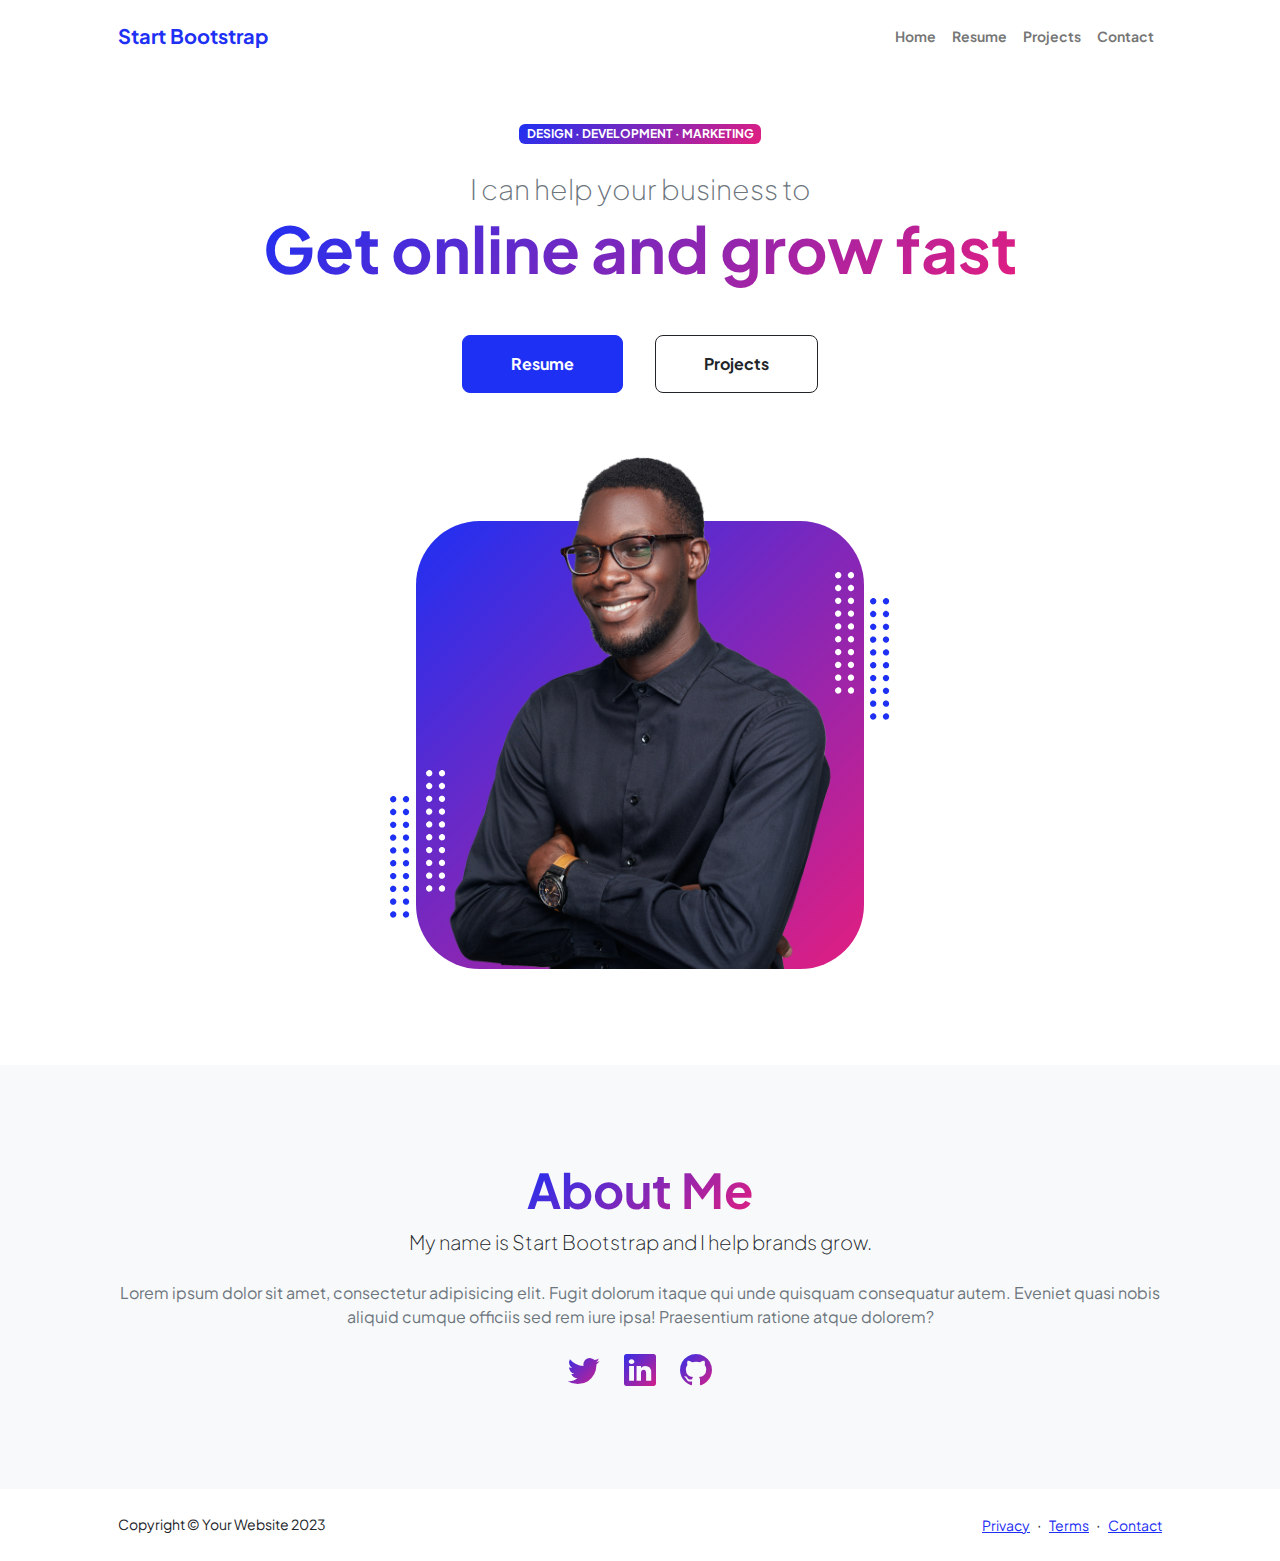
==== index.html @ d40f7735 "fix landing files" ====
<!DOCTYPE html>
<html lang="en">
    <head>
        <meta charset="utf-8" />
        <meta name="viewport" content="width=device-width, initial-scale=1, shrink-to-fit=no" />
        <meta name="description" content="" />
        <meta name="author" content="" />
        <title>Personal - Start Bootstrap Theme</title>
        <!-- Favicon-->
        <link rel="icon" type="image/x-icon" href="assets/favicon.ico" />
        <!-- Custom Google font-->
        <link rel="preconnect" href="https://fonts.googleapis.com" />
        <link rel="preconnect" href="https://fonts.gstatic.com" crossorigin />
        <link href="https://fonts.googleapis.com/css2?family=Plus+Jakarta+Sans:wght@100;200;300;400;500;600;700;800;900&amp;display=swap" rel="stylesheet" />
        <!-- Bootstrap icons-->
        <link href="https://cdn.jsdelivr.net/npm/bootstrap-icons@1.8.1/font/bootstrap-icons.css" rel="stylesheet" />
        <!-- Core theme CSS (includes Bootstrap)-->
        <link href="css/styles.css" rel="stylesheet" />
    </head>
    <body class="d-flex flex-column h-100">
        <main class="flex-shrink-0">
            <!-- Navigation-->
            <nav class="navbar navbar-expand-lg navbar-light bg-white py-3">
                <div class="container px-5">
                    <a class="navbar-brand" href="index.html"><span class="fw-bolder text-primary">Start Bootstrap</span></a>
                    <button class="navbar-toggler" type="button" data-bs-toggle="collapse" data-bs-target="#navbarSupportedContent" aria-controls="navbarSupportedContent" aria-expanded="false" aria-label="Toggle navigation"><span class="navbar-toggler-icon"></span></button>
                    <div class="collapse navbar-collapse" id="navbarSupportedContent">
                        <ul class="navbar-nav ms-auto mb-2 mb-lg-0 small fw-bolder">
                            <li class="nav-item"><a class="nav-link" href="index.html">Home</a></li>
                            <li class="nav-item"><a class="nav-link" href="resume.html">Resume</a></li>
                            <li class="nav-item"><a class="nav-link" href="projects.html">Projects</a></li>
                            <li class="nav-item"><a class="nav-link" href="contact.html">Contact</a></li>
                        </ul>
                    </div>
                </div>
            </nav>
            <!-- Header-->
            <header class="py-5">
                <div class="container px-5 pb-5">
                    <div class="row gx-5 align-items-center">
                        <div class="col-xxl-5">
                            <!-- Header text content-->
                            <div class="text-center text-xxl-start">
                                <div class="badge bg-gradient-primary-to-secondary text-white mb-4"><div class="text-uppercase">Design &middot; Development &middot; Marketing</div></div>
                                <div class="fs-3 fw-light text-muted">I can help your business to</div>
                                <h1 class="display-3 fw-bolder mb-5"><span class="text-gradient d-inline">Get online and grow fast</span></h1>
                                <div class="d-grid gap-3 d-sm-flex justify-content-sm-center justify-content-xxl-start mb-3">
                                    <a class="btn btn-primary btn-lg px-5 py-3 me-sm-3 fs-6 fw-bolder" href="resume.html">Resume</a>
                                    <a class="btn btn-outline-dark btn-lg px-5 py-3 fs-6 fw-bolder" href="projects.html">Projects</a>
                                </div>
                            </div>
                        </div>
                        <div class="col-xxl-7">
                            <!-- Header profile picture-->
                            <div class="d-flex justify-content-center mt-5 mt-xxl-0">
                                <div class="profile bg-gradient-primary-to-secondary">
                                    <!-- TIP: For best results, use a photo with a transparent background like the demo example below-->
                                    <!-- Watch a tutorial on how to do this on YouTube (link)-->
                                    <img class="profile-img" src="assets/profile.png" alt="..." />
                                    <div class="dots-1">
                                        <!-- SVG Dots-->
                                        <svg version="1.1" xmlns="http://www.w3.org/2000/svg" xmlns:xlink="http://www.w3.org/1999/xlink" x="0px" y="0px" viewBox="0 0 191.6 1215.4" style="enable-background: new 0 0 191.6 1215.4" xml:space="preserve">
                                            <g transform="translate(0.000000,1280.000000) scale(0.100000,-0.100000)">
                                                <path d="M227.7,12788.6c-105-35-200-141-222-248c-43-206,163-412,369-369c155,32,275,190,260,339c-11,105-90,213-190,262        C383.7,12801.6,289.7,12808.6,227.7,12788.6z"></path>
                                                <path d="M1507.7,12788.6c-151-50-253-216-222-362c25-119,136-230,254-255c194-41,395,142,375,339c-11,105-90,213-190,262        C1663.7,12801.6,1569.7,12808.6,1507.7,12788.6z"></path>
                                                <path d="M227.7,11508.6c-105-35-200-141-222-248c-43-206,163-412,369-369c155,32,275,190,260,339c-11,105-90,213-190,262        C383.7,11521.6,289.7,11528.6,227.7,11508.6z"></path>
                                                <path d="M1507.7,11508.6c-151-50-253-216-222-362c25-119,136-230,254-255c194-41,395,142,375,339c-11,105-90,213-190,262        C1663.7,11521.6,1569.7,11528.6,1507.7,11508.6z"></path>
                                                <path d="M227.7,10228.6c-105-35-200-141-222-248c-43-206,163-412,369-369c155,32,275,190,260,339c-11,105-90,213-190,262        C383.7,10241.6,289.7,10248.6,227.7,10228.6z"></path>
                                                <path d="M1507.7,10228.6c-105-35-200-141-222-248c-43-206,163-412,369-369c155,32,275,190,260,339c-11,105-90,213-190,262        C1663.7,10241.6,1569.7,10248.6,1507.7,10228.6z"></path>
                                                <path d="M227.7,8948.6c-105-35-200-141-222-248c-43-206,163-412,369-369c155,32,275,190,260,339c-11,105-90,213-190,262        C383.7,8961.6,289.7,8968.6,227.7,8948.6z"></path>
                                                <path d="M1507.7,8948.6c-105-35-200-141-222-248c-43-206,163-412,369-369c155,32,275,190,260,339c-11,105-90,213-190,262        C1663.7,8961.6,1569.7,8968.6,1507.7,8948.6z"></path>
                                                <path d="M227.7,7668.6c-105-35-200-141-222-248c-43-206,163-412,369-369c155,32,275,190,260,339c-11,105-90,213-190,262        C383.7,7681.6,289.7,7688.6,227.7,7668.6z"></path>
                                                <path d="M1507.7,7668.6c-105-35-200-141-222-248c-43-206,163-412,369-369c155,32,275,190,260,339c-11,105-90,213-190,262        C1663.7,7681.6,1569.7,7688.6,1507.7,7668.6z"></path>
                                                <path d="M227.7,6388.6c-105-35-200-141-222-248c-43-206,163-412,369-369c155,32,275,190,260,339c-11,105-90,213-190,262        C383.7,6401.6,289.7,6408.6,227.7,6388.6z"></path>
                                                <path d="M1507.7,6388.6c-105-35-200-141-222-248c-43-206,163-412,369-369c155,32,275,190,260,339c-11,105-90,213-190,262        C1663.7,6401.6,1569.7,6408.6,1507.7,6388.6z"></path>
                                                <path d="M227.7,5108.6c-105-35-200-141-222-248c-43-206,163-412,369-369c155,32,275,190,260,339c-11,105-90,213-190,262        C383.7,5121.6,289.7,5128.6,227.7,5108.6z"></path>
                                                <path d="M1507.7,5108.6c-105-35-200-141-222-248c-43-206,163-412,369-369c155,32,275,190,260,339c-11,105-90,213-190,262        C1663.7,5121.6,1569.7,5128.6,1507.7,5108.6z"></path>
                                                <path d="M227.7,3828.6c-105-35-200-141-222-248c-43-206,163-412,369-369c155,32,275,190,260,339c-11,105-90,213-190,262        C383.7,3841.6,289.7,3848.6,227.7,3828.6z"></path>
                                                <path d="M1507.7,3828.6c-105-35-200-141-222-248c-43-206,163-412,369-369c155,32,275,190,260,339c-11,105-90,213-190,262        C1663.7,3841.6,1569.7,3848.6,1507.7,3828.6z"></path>
                                                <path d="M227.7,2548.6c-105-35-200-141-222-248c-43-206,163-412,369-369c155,32,275,190,260,339c-11,105-90,213-190,262        C383.7,2561.6,289.7,2568.6,227.7,2548.6z"></path>
                                                <path d="M1507.7,2548.6c-105-35-200-141-222-248c-43-206,163-412,369-369c155,32,275,190,260,339c-11,105-90,213-190,262        C1663.7,2561.6,1569.7,2568.6,1507.7,2548.6z"></path>
                                                <path d="M227.7,1268.6c-105-35-200-141-222-248c-43-206,163-412,369-369c155,32,275,190,260,339c-11,105-90,213-190,262        C383.7,1281.6,289.7,1288.6,227.7,1268.6z"></path>
                                                <path d="M1507.7,1268.6c-105-35-200-141-222-248c-43-206,163-412,369-369c155,32,275,190,260,339c-11,105-90,213-190,262        C1663.7,1281.6,1569.7,1288.6,1507.7,1268.6z"></path>
                                            </g>
                                        </svg>
                                        <!-- END of SVG dots-->
                                    </div>
                                    <div class="dots-2">
                                        <!-- SVG Dots-->
                                        <svg version="1.1" xmlns="http://www.w3.org/2000/svg" xmlns:xlink="http://www.w3.org/1999/xlink" x="0px" y="0px" viewBox="0 0 191.6 1215.4" style="enable-background: new 0 0 191.6 1215.4" xml:space="preserve">
                                            <g transform="translate(0.000000,1280.000000) scale(0.100000,-0.100000)">
                                                <path d="M227.7,12788.6c-105-35-200-141-222-248c-43-206,163-412,369-369c155,32,275,190,260,339c-11,105-90,213-190,262        C383.7,12801.6,289.7,12808.6,227.7,12788.6z"></path>
                                                <path d="M1507.7,12788.6c-151-50-253-216-222-362c25-119,136-230,254-255c194-41,395,142,375,339c-11,105-90,213-190,262        C1663.7,12801.6,1569.7,12808.6,1507.7,12788.6z"></path>
                                                <path d="M227.7,11508.6c-105-35-200-141-222-248c-43-206,163-412,369-369c155,32,275,190,260,339c-11,105-90,213-190,262        C383.7,11521.6,289.7,11528.6,227.7,11508.6z"></path>
                                                <path d="M1507.7,11508.6c-151-50-253-216-222-362c25-119,136-230,254-255c194-41,395,142,375,339c-11,105-90,213-190,262        C1663.7,11521.6,1569.7,11528.6,1507.7,11508.6z"></path>
                                                <path d="M227.7,10228.6c-105-35-200-141-222-248c-43-206,163-412,369-369c155,32,275,190,260,339c-11,105-90,213-190,262        C383.7,10241.6,289.7,10248.6,227.7,10228.6z"></path>
                                                <path d="M1507.7,10228.6c-105-35-200-141-222-248c-43-206,163-412,369-369c155,32,275,190,260,339c-11,105-90,213-190,262        C1663.7,10241.6,1569.7,10248.6,1507.7,10228.6z"></path>
                                                <path d="M227.7,8948.6c-105-35-200-141-222-248c-43-206,163-412,369-369c155,32,275,190,260,339c-11,105-90,213-190,262        C383.7,8961.6,289.7,8968.6,227.7,8948.6z"></path>
                                                <path d="M1507.7,8948.6c-105-35-200-141-222-248c-43-206,163-412,369-369c155,32,275,190,260,339c-11,105-90,213-190,262        C1663.7,8961.6,1569.7,8968.6,1507.7,8948.6z"></path>
                                                <path d="M227.7,7668.6c-105-35-200-141-222-248c-43-206,163-412,369-369c155,32,275,190,260,339c-11,105-90,213-190,262        C383.7,7681.6,289.7,7688.6,227.7,7668.6z"></path>
                                                <path d="M1507.7,7668.6c-105-35-200-141-222-248c-43-206,163-412,369-369c155,32,275,190,260,339c-11,105-90,213-190,262        C1663.7,7681.6,1569.7,7688.6,1507.7,7668.6z"></path>
                                                <path d="M227.7,6388.6c-105-35-200-141-222-248c-43-206,163-412,369-369c155,32,275,190,260,339c-11,105-90,213-190,262        C383.7,6401.6,289.7,6408.6,227.7,6388.6z"></path>
                                                <path d="M1507.7,6388.6c-105-35-200-141-222-248c-43-206,163-412,369-369c155,32,275,190,260,339c-11,105-90,213-190,262        C1663.7,6401.6,1569.7,6408.6,1507.7,6388.6z"></path>
                                                <path d="M227.7,5108.6c-105-35-200-141-222-248c-43-206,163-412,369-369c155,32,275,190,260,339c-11,105-90,213-190,262        C383.7,5121.6,289.7,5128.6,227.7,5108.6z"></path>
                                                <path d="M1507.7,5108.6c-105-35-200-141-222-248c-43-206,163-412,369-369c155,32,275,190,260,339c-11,105-90,213-190,262        C1663.7,5121.6,1569.7,5128.6,1507.7,5108.6z"></path>
                                                <path d="M227.7,3828.6c-105-35-200-141-222-248c-43-206,163-412,369-369c155,32,275,190,260,339c-11,105-90,213-190,262        C383.7,3841.6,289.7,3848.6,227.7,3828.6z"></path>
                                                <path d="M1507.7,3828.6c-105-35-200-141-222-248c-43-206,163-412,369-369c155,32,275,190,260,339c-11,105-90,213-190,262        C1663.7,3841.6,1569.7,3848.6,1507.7,3828.6z"></path>
                                                <path d="M227.7,2548.6c-105-35-200-141-222-248c-43-206,163-412,369-369c155,32,275,190,260,339c-11,105-90,213-190,262        C383.7,2561.6,289.7,2568.6,227.7,2548.6z"></path>
                                                <path d="M1507.7,2548.6c-105-35-200-141-222-248c-43-206,163-412,369-369c155,32,275,190,260,339c-11,105-90,213-190,262        C1663.7,2561.6,1569.7,2568.6,1507.7,2548.6z"></path>
                                                <path d="M227.7,1268.6c-105-35-200-141-222-248c-43-206,163-412,369-369c155,32,275,190,260,339c-11,105-90,213-190,262        C383.7,1281.6,289.7,1288.6,227.7,1268.6z"></path>
                                                <path d="M1507.7,1268.6c-105-35-200-141-222-248c-43-206,163-412,369-369c155,32,275,190,260,339c-11,105-90,213-190,262        C1663.7,1281.6,1569.7,1288.6,1507.7,1268.6z"></path>
                                            </g>
                                        </svg>
                                        <!-- END of SVG dots-->
                                    </div>
                                    <div class="dots-3">
                                        <!-- SVG Dots-->
                                        <svg version="1.1" xmlns="http://www.w3.org/2000/svg" xmlns:xlink="http://www.w3.org/1999/xlink" x="0px" y="0px" viewBox="0 0 191.6 1215.4" style="enable-background: new 0 0 191.6 1215.4" xml:space="preserve">
                                            <g transform="translate(0.000000,1280.000000) scale(0.100000,-0.100000)">
                                                <path d="M227.7,12788.6c-105-35-200-141-222-248c-43-206,163-412,369-369c155,32,275,190,260,339c-11,105-90,213-190,262        C383.7,12801.6,289.7,12808.6,227.7,12788.6z"></path>
                                                <path d="M1507.7,12788.6c-151-50-253-216-222-362c25-119,136-230,254-255c194-41,395,142,375,339c-11,105-90,213-190,262        C1663.7,12801.6,1569.7,12808.6,1507.7,12788.6z"></path>
                                                <path d="M227.7,11508.6c-105-35-200-141-222-248c-43-206,163-412,369-369c155,32,275,190,260,339c-11,105-90,213-190,262        C383.7,11521.6,289.7,11528.6,227.7,11508.6z"></path>
                                                <path d="M1507.7,11508.6c-151-50-253-216-222-362c25-119,136-230,254-255c194-41,395,142,375,339c-11,105-90,213-190,262        C1663.7,11521.6,1569.7,11528.6,1507.7,11508.6z"></path>
                                                <path d="M227.7,10228.6c-105-35-200-141-222-248c-43-206,163-412,369-369c155,32,275,190,260,339c-11,105-90,213-190,262        C383.7,10241.6,289.7,10248.6,227.7,10228.6z"></path>
                                                <path d="M1507.7,10228.6c-105-35-200-141-222-248c-43-206,163-412,369-369c155,32,275,190,260,339c-11,105-90,213-190,262        C1663.7,10241.6,1569.7,10248.6,1507.7,10228.6z"></path>
                                                <path d="M227.7,8948.6c-105-35-200-141-222-248c-43-206,163-412,369-369c155,32,275,190,260,339c-11,105-90,213-190,262        C383.7,8961.6,289.7,8968.6,227.7,8948.6z"></path>
                                                <path d="M1507.7,8948.6c-105-35-200-141-222-248c-43-206,163-412,369-369c155,32,275,190,260,339c-11,105-90,213-190,262        C1663.7,8961.6,1569.7,8968.6,1507.7,8948.6z"></path>
                                                <path d="M227.7,7668.6c-105-35-200-141-222-248c-43-206,163-412,369-369c155,32,275,190,260,339c-11,105-90,213-190,262        C383.7,7681.6,289.7,7688.6,227.7,7668.6z"></path>
                                                <path d="M1507.7,7668.6c-105-35-200-141-222-248c-43-206,163-412,369-369c155,32,275,190,260,339c-11,105-90,213-190,262        C1663.7,7681.6,1569.7,7688.6,1507.7,7668.6z"></path>
                                                <path d="M227.7,6388.6c-105-35-200-141-222-248c-43-206,163-412,369-369c155,32,275,190,260,339c-11,105-90,213-190,262        C383.7,6401.6,289.7,6408.6,227.7,6388.6z"></path>
                                                <path d="M1507.7,6388.6c-105-35-200-141-222-248c-43-206,163-412,369-369c155,32,275,190,260,339c-11,105-90,213-190,262        C1663.7,6401.6,1569.7,6408.6,1507.7,6388.6z"></path>
                                                <path d="M227.7,5108.6c-105-35-200-141-222-248c-43-206,163-412,369-369c155,32,275,190,260,339c-11,105-90,213-190,262        C383.7,5121.6,289.7,5128.6,227.7,5108.6z"></path>
                                                <path d="M1507.7,5108.6c-105-35-200-141-222-248c-43-206,163-412,369-369c155,32,275,190,260,339c-11,105-90,213-190,262        C1663.7,5121.6,1569.7,5128.6,1507.7,5108.6z"></path>
                                                <path d="M227.7,3828.6c-105-35-200-141-222-248c-43-206,163-412,369-369c155,32,275,190,260,339c-11,105-90,213-190,262        C383.7,3841.6,289.7,3848.6,227.7,3828.6z"></path>
                                                <path d="M1507.7,3828.6c-105-35-200-141-222-248c-43-206,163-412,369-369c155,32,275,190,260,339c-11,105-90,213-190,262        C1663.7,3841.6,1569.7,3848.6,1507.7,3828.6z"></path>
                                                <path d="M227.7,2548.6c-105-35-200-141-222-248c-43-206,163-412,369-369c155,32,275,190,260,339c-11,105-90,213-190,262        C383.7,2561.6,289.7,2568.6,227.7,2548.6z"></path>
                                                <path d="M1507.7,2548.6c-105-35-200-141-222-248c-43-206,163-412,369-369c155,32,275,190,260,339c-11,105-90,213-190,262        C1663.7,2561.6,1569.7,2568.6,1507.7,2548.6z"></path>
                                                <path d="M227.7,1268.6c-105-35-200-141-222-248c-43-206,163-412,369-369c155,32,275,190,260,339c-11,105-90,213-190,262        C383.7,1281.6,289.7,1288.6,227.7,1268.6z"></path>
                                                <path d="M1507.7,1268.6c-105-35-200-141-222-248c-43-206,163-412,369-369c155,32,275,190,260,339c-11,105-90,213-190,262        C1663.7,1281.6,1569.7,1288.6,1507.7,1268.6z"></path>
                                            </g>
                                        </svg>
                                        <!-- END of SVG dots-->
                                    </div>
                                    <div class="dots-4">
                                        <!-- SVG Dots-->
                                        <svg version="1.1" xmlns="http://www.w3.org/2000/svg" xmlns:xlink="http://www.w3.org/1999/xlink" x="0px" y="0px" viewBox="0 0 191.6 1215.4" style="enable-background: new 0 0 191.6 1215.4" xml:space="preserve">
                                            <g transform="translate(0.000000,1280.000000) scale(0.100000,-0.100000)">
                                                <path d="M227.7,12788.6c-105-35-200-141-222-248c-43-206,163-412,369-369c155,32,275,190,260,339c-11,105-90,213-190,262        C383.7,12801.6,289.7,12808.6,227.7,12788.6z"></path>
                                                <path d="M1507.7,12788.6c-151-50-253-216-222-362c25-119,136-230,254-255c194-41,395,142,375,339c-11,105-90,213-190,262        C1663.7,12801.6,1569.7,12808.6,1507.7,12788.6z"></path>
                                                <path d="M227.7,11508.6c-105-35-200-141-222-248c-43-206,163-412,369-369c155,32,275,190,260,339c-11,105-90,213-190,262        C383.7,11521.6,289.7,11528.6,227.7,11508.6z"></path>
                                                <path d="M1507.7,11508.6c-151-50-253-216-222-362c25-119,136-230,254-255c194-41,395,142,375,339c-11,105-90,213-190,262        C1663.7,11521.6,1569.7,11528.6,1507.7,11508.6z"></path>
                                                <path d="M227.7,10228.6c-105-35-200-141-222-248c-43-206,163-412,369-369c155,32,275,190,260,339c-11,105-90,213-190,262        C383.7,10241.6,289.7,10248.6,227.7,10228.6z"></path>
                                                <path d="M1507.7,10228.6c-105-35-200-141-222-248c-43-206,163-412,369-369c155,32,275,190,260,339c-11,105-90,213-190,262        C1663.7,10241.6,1569.7,10248.6,1507.7,10228.6z"></path>
                                                <path d="M227.7,8948.6c-105-35-200-141-222-248c-43-206,163-412,369-369c155,32,275,190,260,339c-11,105-90,213-190,262        C383.7,8961.6,289.7,8968.6,227.7,8948.6z"></path>
                                                <path d="M1507.7,8948.6c-105-35-200-141-222-248c-43-206,163-412,369-369c155,32,275,190,260,339c-11,105-90,213-190,262        C1663.7,8961.6,1569.7,8968.6,1507.7,8948.6z"></path>
                                                <path d="M227.7,7668.6c-105-35-200-141-222-248c-43-206,163-412,369-369c155,32,275,190,260,339c-11,105-90,213-190,262        C383.7,7681.6,289.7,7688.6,227.7,7668.6z"></path>
                                                <path d="M1507.7,7668.6c-105-35-200-141-222-248c-43-206,163-412,369-369c155,32,275,190,260,339c-11,105-90,213-190,262        C1663.7,7681.6,1569.7,7688.6,1507.7,7668.6z"></path>
                                                <path d="M227.7,6388.6c-105-35-200-141-222-248c-43-206,163-412,369-369c155,32,275,190,260,339c-11,105-90,213-190,262        C383.7,6401.6,289.7,6408.6,227.7,6388.6z"></path>
                                                <path d="M1507.7,6388.6c-105-35-200-141-222-248c-43-206,163-412,369-369c155,32,275,190,260,339c-11,105-90,213-190,262        C1663.7,6401.6,1569.7,6408.6,1507.7,6388.6z"></path>
                                                <path d="M227.7,5108.6c-105-35-200-141-222-248c-43-206,163-412,369-369c155,32,275,190,260,339c-11,105-90,213-190,262        C383.7,5121.6,289.7,5128.6,227.7,5108.6z"></path>
                                                <path d="M1507.7,5108.6c-105-35-200-141-222-248c-43-206,163-412,369-369c155,32,275,190,260,339c-11,105-90,213-190,262        C1663.7,5121.6,1569.7,5128.6,1507.7,5108.6z"></path>
                                                <path d="M227.7,3828.6c-105-35-200-141-222-248c-43-206,163-412,369-369c155,32,275,190,260,339c-11,105-90,213-190,262        C383.7,3841.6,289.7,3848.6,227.7,3828.6z"></path>
                                                <path d="M1507.7,3828.6c-105-35-200-141-222-248c-43-206,163-412,369-369c155,32,275,190,260,339c-11,105-90,213-190,262        C1663.7,3841.6,1569.7,3848.6,1507.7,3828.6z"></path>
                                                <path d="M227.7,2548.6c-105-35-200-141-222-248c-43-206,163-412,369-369c155,32,275,190,260,339c-11,105-90,213-190,262        C383.7,2561.6,289.7,2568.6,227.7,2548.6z"></path>
                                                <path d="M1507.7,2548.6c-105-35-200-141-222-248c-43-206,163-412,369-369c155,32,275,190,260,339c-11,105-90,213-190,262        C1663.7,2561.6,1569.7,2568.6,1507.7,2548.6z"></path>
                                                <path d="M227.7,1268.6c-105-35-200-141-222-248c-43-206,163-412,369-369c155,32,275,190,260,339c-11,105-90,213-190,262        C383.7,1281.6,289.7,1288.6,227.7,1268.6z"></path>
                                                <path d="M1507.7,1268.6c-105-35-200-141-222-248c-43-206,163-412,369-369c155,32,275,190,260,339c-11,105-90,213-190,262        C1663.7,1281.6,1569.7,1288.6,1507.7,1268.6z"></path>
                                            </g>
                                        </svg>
                                        <!-- END of SVG dots-->
                                    </div>
                                </div>
                            </div>
                        </div>
                    </div>
                </div>
            </header>
            <!-- About Section-->
            <section class="bg-light py-5">
                <div class="container px-5">
                    <div class="row gx-5 justify-content-center">
                        <div class="col-xxl-8">
                            <div class="text-center my-5">
                                <h2 class="display-5 fw-bolder"><span class="text-gradient d-inline">About Me</span></h2>
                                <p class="lead fw-light mb-4">My name is Start Bootstrap and I help brands grow.</p>
                                <p class="text-muted">Lorem ipsum dolor sit amet, consectetur adipisicing elit. Fugit dolorum itaque qui unde quisquam consequatur autem. Eveniet quasi nobis aliquid cumque officiis sed rem iure ipsa! Praesentium ratione atque dolorem?</p>
                                <div class="d-flex justify-content-center fs-2 gap-4">
                                    <a class="text-gradient" href="#!"><i class="bi bi-twitter"></i></a>
                                    <a class="text-gradient" href="#!"><i class="bi bi-linkedin"></i></a>
                                    <a class="text-gradient" href="#!"><i class="bi bi-github"></i></a>
                                </div>
                            </div>
                        </div>
                    </div>
                </div>
            </section>
        </main>
        <!-- Footer-->
        <footer class="bg-white py-4 mt-auto">
            <div class="container px-5">
                <div class="row align-items-center justify-content-between flex-column flex-sm-row">
                    <div class="col-auto"><div class="small m-0">Copyright &copy; Your Website 2023</div></div>
                    <div class="col-auto">
                        <a class="small" href="#!">Privacy</a>
                        <span class="mx-1">&middot;</span>
                        <a class="small" href="#!">Terms</a>
                        <span class="mx-1">&middot;</span>
                        <a class="small" href="#!">Contact</a>
                    </div>
                </div>
            </div>
        </footer>
        <!-- Bootstrap core JS-->
        <script src="https://cdn.jsdelivr.net/npm/bootstrap@5.2.3/dist/js/bootstrap.bundle.min.js"></script>
        <!-- Core theme JS-->
        <script src="js/scripts.js"></script>
    </body>
</html>
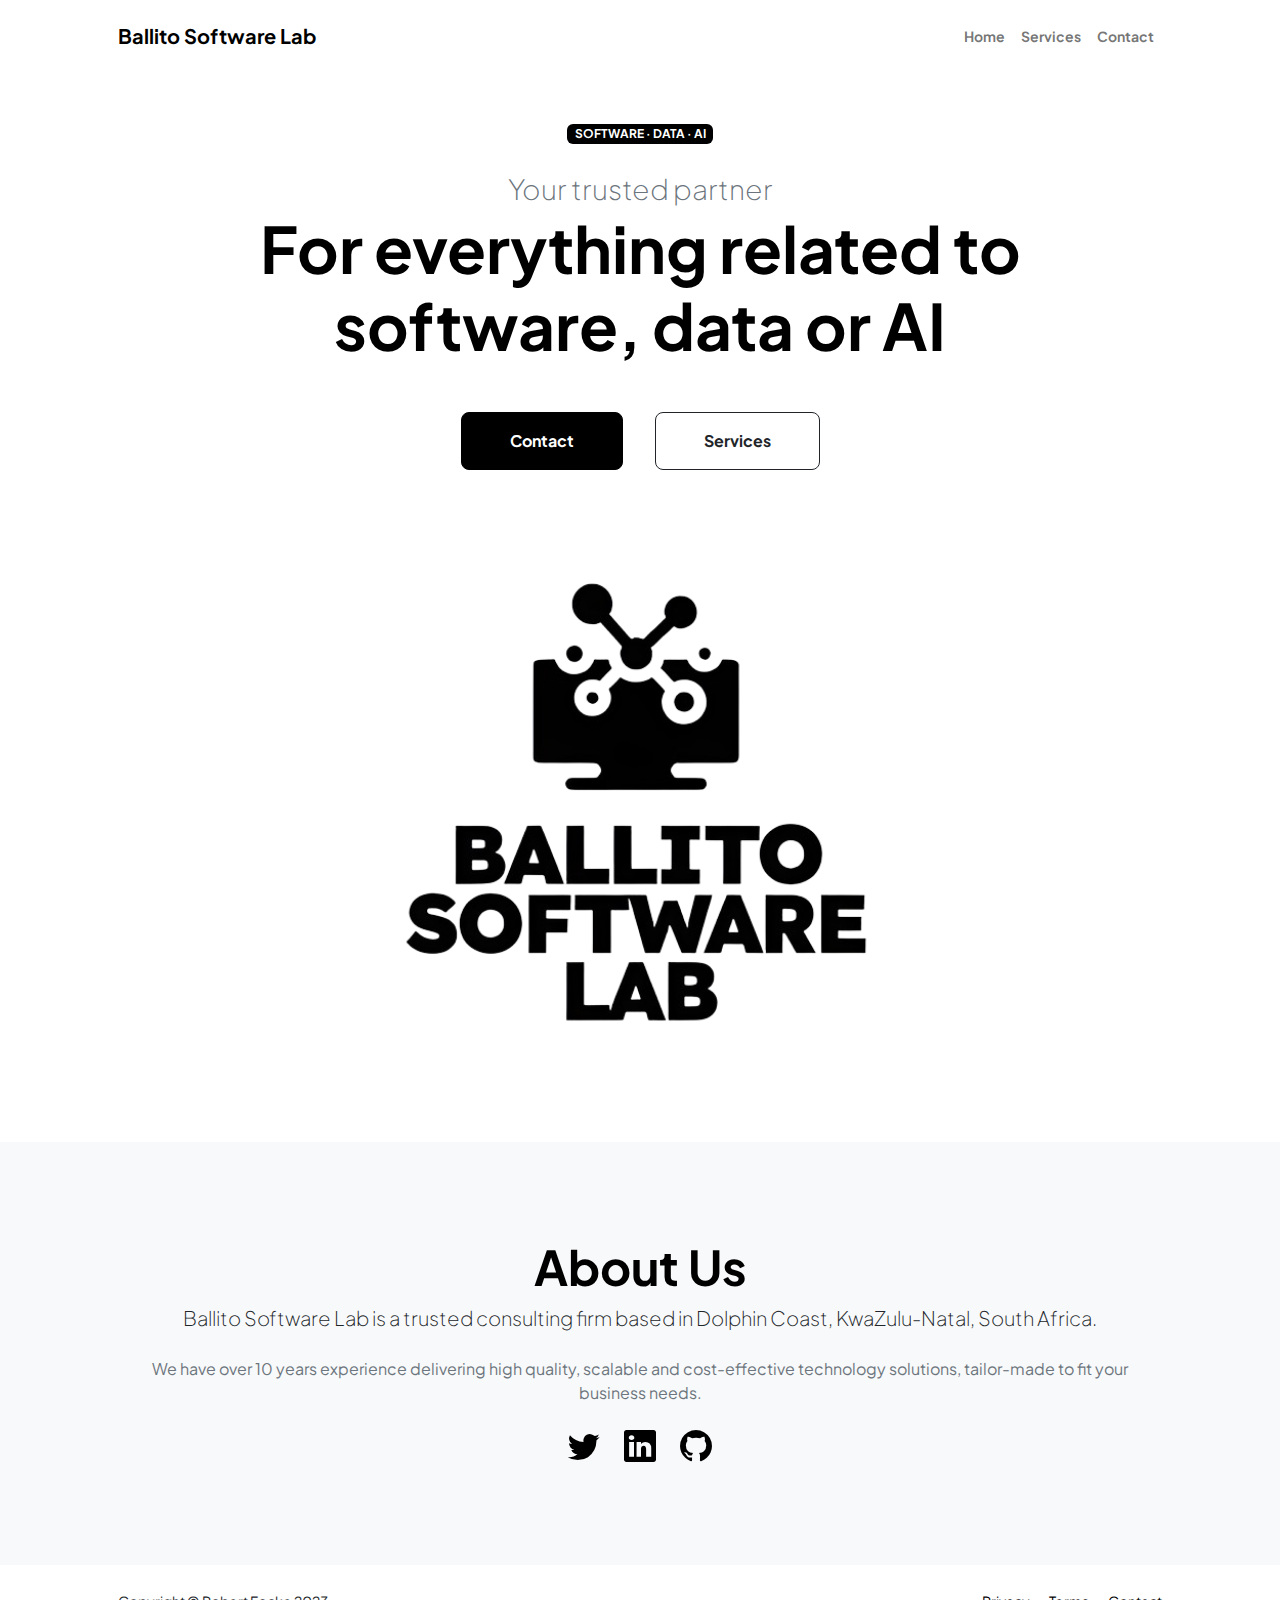
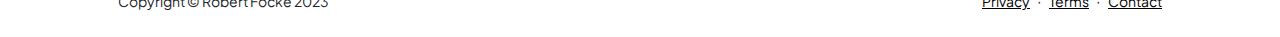
==== commit 0a8521c4: "website changes" ====
--- a/index.html
+++ b/index.html
@@ -1,218 +1,126 @@
 <!DOCTYPE html>
 <html lang="en">
-    <head>
-        <meta charset="utf-8" />
-        <meta name="viewport" content="width=device-width, initial-scale=1, shrink-to-fit=no" />
-        <meta name="description" content="" />
-        <meta name="author" content="" />
-        <title>Personal - Start Bootstrap Theme</title>
-        <!-- Favicon-->
-        <link rel="icon" type="image/x-icon" href="assets/favicon.ico" />
-        <!-- Custom Google font-->
-        <link rel="preconnect" href="https://fonts.googleapis.com" />
-        <link rel="preconnect" href="https://fonts.gstatic.com" crossorigin />
-        <link href="https://fonts.googleapis.com/css2?family=Plus+Jakarta+Sans:wght@100;200;300;400;500;600;700;800;900&amp;display=swap" rel="stylesheet" />
-        <!-- Bootstrap icons-->
-        <link href="https://cdn.jsdelivr.net/npm/bootstrap-icons@1.8.1/font/bootstrap-icons.css" rel="stylesheet" />
-        <!-- Core theme CSS (includes Bootstrap)-->
-        <link href="css/styles.css" rel="stylesheet" />
-    </head>
-    <body class="d-flex flex-column h-100">
-        <main class="flex-shrink-0">
-            <!-- Navigation-->
-            <nav class="navbar navbar-expand-lg navbar-light bg-white py-3">
-                <div class="container px-5">
-                    <a class="navbar-brand" href="index.html"><span class="fw-bolder text-primary">Start Bootstrap</span></a>
-                    <button class="navbar-toggler" type="button" data-bs-toggle="collapse" data-bs-target="#navbarSupportedContent" aria-controls="navbarSupportedContent" aria-expanded="false" aria-label="Toggle navigation"><span class="navbar-toggler-icon"></span></button>
-                    <div class="collapse navbar-collapse" id="navbarSupportedContent">
-                        <ul class="navbar-nav ms-auto mb-2 mb-lg-0 small fw-bolder">
-                            <li class="nav-item"><a class="nav-link" href="index.html">Home</a></li>
-                            <li class="nav-item"><a class="nav-link" href="resume.html">Resume</a></li>
-                            <li class="nav-item"><a class="nav-link" href="projects.html">Projects</a></li>
-                            <li class="nav-item"><a class="nav-link" href="contact.html">Contact</a></li>
-                        </ul>
-                    </div>
+
+<head>
+    <meta charset="utf-8" />
+    <meta name="viewport" content="width=device-width, initial-scale=1, shrink-to-fit=no" />
+    <meta name="description" content="" />
+    <meta name="author" content="" />
+    <title>Ballito Software Lab</title>
+    <!-- Favicon-->
+    <link rel="icon" type="image/x-icon" href="assets/favicon.ico" />
+    <!-- Custom Google font-->
+    <link rel="preconnect" href="https://fonts.googleapis.com" />
+    <link rel="preconnect" href="https://fonts.gstatic.com" crossorigin />
+    <link
+        href="https://fonts.googleapis.com/css2?family=Plus+Jakarta+Sans:wght@100;200;300;400;500;600;700;800;900&amp;display=swap"
+        rel="stylesheet" />
+    <!-- Bootstrap icons-->
+    <link href="https://cdn.jsdelivr.net/npm/bootstrap-icons@1.8.1/font/bootstrap-icons.css" rel="stylesheet" />
+    <!-- Core theme CSS (includes Bootstrap)-->
+    <link href="css/styles.css" rel="stylesheet" />
+</head>
+
+<body class="d-flex flex-column h-100">
+    <main class="flex-shrink-0">
+        <!-- Navigation-->
+        <nav class="navbar navbar-expand-lg navbar-light bg-white py-3">
+            <div class="container px-5">
+                <a class="navbar-brand" href="index.html"><span class="fw-bolder text-primary">Ballito Software
+                        Lab</span></a>
+                <button class="navbar-toggler" type="button" data-bs-toggle="collapse"
+                    data-bs-target="#navbarSupportedContent" aria-controls="navbarSupportedContent"
+                    aria-expanded="false" aria-label="Toggle navigation"><span
+                        class="navbar-toggler-icon"></span></button>
+                <div class="collapse navbar-collapse" id="navbarSupportedContent">
+                    <ul class="navbar-nav ms-auto mb-2 mb-lg-0 small fw-bolder">
+                        <li class="nav-item"><a class="nav-link" href="index.html">Home</a></li>
+                        <li class="nav-item"><a class="nav-link" href="services.html">Services</a></li>
+                        <li class="nav-item"><a class="nav-link" href="contact.html">Contact</a></li>
+                    </ul>
                 </div>
-            </nav>
-            <!-- Header-->
-            <header class="py-5">
-                <div class="container px-5 pb-5">
-                    <div class="row gx-5 align-items-center">
-                        <div class="col-xxl-5">
-                            <!-- Header text content-->
-                            <div class="text-center text-xxl-start">
-                                <div class="badge bg-gradient-primary-to-secondary text-white mb-4"><div class="text-uppercase">Design &middot; Development &middot; Marketing</div></div>
-                                <div class="fs-3 fw-light text-muted">I can help your business to</div>
-                                <h1 class="display-3 fw-bolder mb-5"><span class="text-gradient d-inline">Get online and grow fast</span></h1>
-                                <div class="d-grid gap-3 d-sm-flex justify-content-sm-center justify-content-xxl-start mb-3">
-                                    <a class="btn btn-primary btn-lg px-5 py-3 me-sm-3 fs-6 fw-bolder" href="resume.html">Resume</a>
-                                    <a class="btn btn-outline-dark btn-lg px-5 py-3 fs-6 fw-bolder" href="projects.html">Projects</a>
-                                </div>
+            </div>
+        </nav>
+        <!-- Header-->
+        <header class="py-5">
+            <div class="container px-5 pb-5">
+                <div class="row gx-5 align-items-center">
+                    <div class="col-xxl-5">
+                        <!-- Header text content-->
+                        <div class="text-center text-xxl-start">
+                            <div class="badge bg-gradient-primary-to-secondary text-white mb-4">
+                                <div class="text-uppercase">Software &middot; Data &middot;
+                                    AI</div>
+                            </div>
+                            <div class="fs-3 fw-light text-muted">Your trusted partner</div>
+                            <h1 class="display-3 fw-bolder mb-5"><span class="text-gradient d-inline">For everything
+                                    related to software, data or AI</span></h1>
+                            <div
+                                class="d-grid gap-3 d-sm-flex justify-content-sm-center justify-content-xxl-start mb-3">
+                                <a class="btn btn-primary btn-lg px-5 py-3 me-sm-3 fs-6 fw-bolder"
+                                    href="contact.html">Contact</a>
+                                <a class="btn btn-outline-dark btn-lg px-5 py-3 fs-6 fw-bolder"
+                                    href="services.html">Services</a>
                             </div>
                         </div>
-                        <div class="col-xxl-7">
-                            <!-- Header profile picture-->
-                            <div class="d-flex justify-content-center mt-5 mt-xxl-0">
-                                <div class="profile bg-gradient-primary-to-secondary">
-                                    <!-- TIP: For best results, use a photo with a transparent background like the demo example below-->
-                                    <!-- Watch a tutorial on how to do this on YouTube (link)-->
-                                    <img class="profile-img" src="assets/profile.png" alt="..." />
-                                    <div class="dots-1">
-                                        <!-- SVG Dots-->
-                                        <svg version="1.1" xmlns="http://www.w3.org/2000/svg" xmlns:xlink="http://www.w3.org/1999/xlink" x="0px" y="0px" viewBox="0 0 191.6 1215.4" style="enable-background: new 0 0 191.6 1215.4" xml:space="preserve">
-                                            <g transform="translate(0.000000,1280.000000) scale(0.100000,-0.100000)">
-                                                <path d="M227.7,12788.6c-105-35-200-141-222-248c-43-206,163-412,369-369c155,32,275,190,260,339c-11,105-90,213-190,262        C383.7,12801.6,289.7,12808.6,227.7,12788.6z"></path>
-                                                <path d="M1507.7,12788.6c-151-50-253-216-222-362c25-119,136-230,254-255c194-41,395,142,375,339c-11,105-90,213-190,262        C1663.7,12801.6,1569.7,12808.6,1507.7,12788.6z"></path>
-                                                <path d="M227.7,11508.6c-105-35-200-141-222-248c-43-206,163-412,369-369c155,32,275,190,260,339c-11,105-90,213-190,262        C383.7,11521.6,289.7,11528.6,227.7,11508.6z"></path>
-                                                <path d="M1507.7,11508.6c-151-50-253-216-222-362c25-119,136-230,254-255c194-41,395,142,375,339c-11,105-90,213-190,262        C1663.7,11521.6,1569.7,11528.6,1507.7,11508.6z"></path>
-                                                <path d="M227.7,10228.6c-105-35-200-141-222-248c-43-206,163-412,369-369c155,32,275,190,260,339c-11,105-90,213-190,262        C383.7,10241.6,289.7,10248.6,227.7,10228.6z"></path>
-                                                <path d="M1507.7,10228.6c-105-35-200-141-222-248c-43-206,163-412,369-369c155,32,275,190,260,339c-11,105-90,213-190,262        C1663.7,10241.6,1569.7,10248.6,1507.7,10228.6z"></path>
-                                                <path d="M227.7,8948.6c-105-35-200-141-222-248c-43-206,163-412,369-369c155,32,275,190,260,339c-11,105-90,213-190,262        C383.7,8961.6,289.7,8968.6,227.7,8948.6z"></path>
-                                                <path d="M1507.7,8948.6c-105-35-200-141-222-248c-43-206,163-412,369-369c155,32,275,190,260,339c-11,105-90,213-190,262        C1663.7,8961.6,1569.7,8968.6,1507.7,8948.6z"></path>
-                                                <path d="M227.7,7668.6c-105-35-200-141-222-248c-43-206,163-412,369-369c155,32,275,190,260,339c-11,105-90,213-190,262        C383.7,7681.6,289.7,7688.6,227.7,7668.6z"></path>
-                                                <path d="M1507.7,7668.6c-105-35-200-141-222-248c-43-206,163-412,369-369c155,32,275,190,260,339c-11,105-90,213-190,262        C1663.7,7681.6,1569.7,7688.6,1507.7,7668.6z"></path>
-                                                <path d="M227.7,6388.6c-105-35-200-141-222-248c-43-206,163-412,369-369c155,32,275,190,260,339c-11,105-90,213-190,262        C383.7,6401.6,289.7,6408.6,227.7,6388.6z"></path>
-                                                <path d="M1507.7,6388.6c-105-35-200-141-222-248c-43-206,163-412,369-369c155,32,275,190,260,339c-11,105-90,213-190,262        C1663.7,6401.6,1569.7,6408.6,1507.7,6388.6z"></path>
-                                                <path d="M227.7,5108.6c-105-35-200-141-222-248c-43-206,163-412,369-369c155,32,275,190,260,339c-11,105-90,213-190,262        C383.7,5121.6,289.7,5128.6,227.7,5108.6z"></path>
-                                                <path d="M1507.7,5108.6c-105-35-200-141-222-248c-43-206,163-412,369-369c155,32,275,190,260,339c-11,105-90,213-190,262        C1663.7,5121.6,1569.7,5128.6,1507.7,5108.6z"></path>
-                                                <path d="M227.7,3828.6c-105-35-200-141-222-248c-43-206,163-412,369-369c155,32,275,190,260,339c-11,105-90,213-190,262        C383.7,3841.6,289.7,3848.6,227.7,3828.6z"></path>
-                                                <path d="M1507.7,3828.6c-105-35-200-141-222-248c-43-206,163-412,369-369c155,32,275,190,260,339c-11,105-90,213-190,262        C1663.7,3841.6,1569.7,3848.6,1507.7,3828.6z"></path>
-                                                <path d="M227.7,2548.6c-105-35-200-141-222-248c-43-206,163-412,369-369c155,32,275,190,260,339c-11,105-90,213-190,262        C383.7,2561.6,289.7,2568.6,227.7,2548.6z"></path>
-                                                <path d="M1507.7,2548.6c-105-35-200-141-222-248c-43-206,163-412,369-369c155,32,275,190,260,339c-11,105-90,213-190,262        C1663.7,2561.6,1569.7,2568.6,1507.7,2548.6z"></path>
-                                                <path d="M227.7,1268.6c-105-35-200-141-222-248c-43-206,163-412,369-369c155,32,275,190,260,339c-11,105-90,213-190,262        C383.7,1281.6,289.7,1288.6,227.7,1268.6z"></path>
-                                                <path d="M1507.7,1268.6c-105-35-200-141-222-248c-43-206,163-412,369-369c155,32,275,190,260,339c-11,105-90,213-190,262        C1663.7,1281.6,1569.7,1288.6,1507.7,1268.6z"></path>
-                                            </g>
-                                        </svg>
-                                        <!-- END of SVG dots-->
-                                    </div>
-                                    <div class="dots-2">
-                                        <!-- SVG Dots-->
-                                        <svg version="1.1" xmlns="http://www.w3.org/2000/svg" xmlns:xlink="http://www.w3.org/1999/xlink" x="0px" y="0px" viewBox="0 0 191.6 1215.4" style="enable-background: new 0 0 191.6 1215.4" xml:space="preserve">
-                                            <g transform="translate(0.000000,1280.000000) scale(0.100000,-0.100000)">
-                                                <path d="M227.7,12788.6c-105-35-200-141-222-248c-43-206,163-412,369-369c155,32,275,190,260,339c-11,105-90,213-190,262        C383.7,12801.6,289.7,12808.6,227.7,12788.6z"></path>
-                                                <path d="M1507.7,12788.6c-151-50-253-216-222-362c25-119,136-230,254-255c194-41,395,142,375,339c-11,105-90,213-190,262        C1663.7,12801.6,1569.7,12808.6,1507.7,12788.6z"></path>
-                                                <path d="M227.7,11508.6c-105-35-200-141-222-248c-43-206,163-412,369-369c155,32,275,190,260,339c-11,105-90,213-190,262        C383.7,11521.6,289.7,11528.6,227.7,11508.6z"></path>
-                                                <path d="M1507.7,11508.6c-151-50-253-216-222-362c25-119,136-230,254-255c194-41,395,142,375,339c-11,105-90,213-190,262        C1663.7,11521.6,1569.7,11528.6,1507.7,11508.6z"></path>
-                                                <path d="M227.7,10228.6c-105-35-200-141-222-248c-43-206,163-412,369-369c155,32,275,190,260,339c-11,105-90,213-190,262        C383.7,10241.6,289.7,10248.6,227.7,10228.6z"></path>
-                                                <path d="M1507.7,10228.6c-105-35-200-141-222-248c-43-206,163-412,369-369c155,32,275,190,260,339c-11,105-90,213-190,262        C1663.7,10241.6,1569.7,10248.6,1507.7,10228.6z"></path>
-                                                <path d="M227.7,8948.6c-105-35-200-141-222-248c-43-206,163-412,369-369c155,32,275,190,260,339c-11,105-90,213-190,262        C383.7,8961.6,289.7,8968.6,227.7,8948.6z"></path>
-                                                <path d="M1507.7,8948.6c-105-35-200-141-222-248c-43-206,163-412,369-369c155,32,275,190,260,339c-11,105-90,213-190,262        C1663.7,8961.6,1569.7,8968.6,1507.7,8948.6z"></path>
-                                                <path d="M227.7,7668.6c-105-35-200-141-222-248c-43-206,163-412,369-369c155,32,275,190,260,339c-11,105-90,213-190,262        C383.7,7681.6,289.7,7688.6,227.7,7668.6z"></path>
-                                                <path d="M1507.7,7668.6c-105-35-200-141-222-248c-43-206,163-412,369-369c155,32,275,190,260,339c-11,105-90,213-190,262        C1663.7,7681.6,1569.7,7688.6,1507.7,7668.6z"></path>
-                                                <path d="M227.7,6388.6c-105-35-200-141-222-248c-43-206,163-412,369-369c155,32,275,190,260,339c-11,105-90,213-190,262        C383.7,6401.6,289.7,6408.6,227.7,6388.6z"></path>
-                                                <path d="M1507.7,6388.6c-105-35-200-141-222-248c-43-206,163-412,369-369c155,32,275,190,260,339c-11,105-90,213-190,262        C1663.7,6401.6,1569.7,6408.6,1507.7,6388.6z"></path>
-                                                <path d="M227.7,5108.6c-105-35-200-141-222-248c-43-206,163-412,369-369c155,32,275,190,260,339c-11,105-90,213-190,262        C383.7,5121.6,289.7,5128.6,227.7,5108.6z"></path>
-                                                <path d="M1507.7,5108.6c-105-35-200-141-222-248c-43-206,163-412,369-369c155,32,275,190,260,339c-11,105-90,213-190,262        C1663.7,5121.6,1569.7,5128.6,1507.7,5108.6z"></path>
-                                                <path d="M227.7,3828.6c-105-35-200-141-222-248c-43-206,163-412,369-369c155,32,275,190,260,339c-11,105-90,213-190,262        C383.7,3841.6,289.7,3848.6,227.7,3828.6z"></path>
-                                                <path d="M1507.7,3828.6c-105-35-200-141-222-248c-43-206,163-412,369-369c155,32,275,190,260,339c-11,105-90,213-190,262        C1663.7,3841.6,1569.7,3848.6,1507.7,3828.6z"></path>
-                                                <path d="M227.7,2548.6c-105-35-200-141-222-248c-43-206,163-412,369-369c155,32,275,190,260,339c-11,105-90,213-190,262        C383.7,2561.6,289.7,2568.6,227.7,2548.6z"></path>
-                                                <path d="M1507.7,2548.6c-105-35-200-141-222-248c-43-206,163-412,369-369c155,32,275,190,260,339c-11,105-90,213-190,262        C1663.7,2561.6,1569.7,2568.6,1507.7,2548.6z"></path>
-                                                <path d="M227.7,1268.6c-105-35-200-141-222-248c-43-206,163-412,369-369c155,32,275,190,260,339c-11,105-90,213-190,262        C383.7,1281.6,289.7,1288.6,227.7,1268.6z"></path>
-                                                <path d="M1507.7,1268.6c-105-35-200-141-222-248c-43-206,163-412,369-369c155,32,275,190,260,339c-11,105-90,213-190,262        C1663.7,1281.6,1569.7,1288.6,1507.7,1268.6z"></path>
-                                            </g>
-                                        </svg>
-                                        <!-- END of SVG dots-->
-                                    </div>
-                                    <div class="dots-3">
-                                        <!-- SVG Dots-->
-                                        <svg version="1.1" xmlns="http://www.w3.org/2000/svg" xmlns:xlink="http://www.w3.org/1999/xlink" x="0px" y="0px" viewBox="0 0 191.6 1215.4" style="enable-background: new 0 0 191.6 1215.4" xml:space="preserve">
-                                            <g transform="translate(0.000000,1280.000000) scale(0.100000,-0.100000)">
-                                                <path d="M227.7,12788.6c-105-35-200-141-222-248c-43-206,163-412,369-369c155,32,275,190,260,339c-11,105-90,213-190,262        C383.7,12801.6,289.7,12808.6,227.7,12788.6z"></path>
-                                                <path d="M1507.7,12788.6c-151-50-253-216-222-362c25-119,136-230,254-255c194-41,395,142,375,339c-11,105-90,213-190,262        C1663.7,12801.6,1569.7,12808.6,1507.7,12788.6z"></path>
-                                                <path d="M227.7,11508.6c-105-35-200-141-222-248c-43-206,163-412,369-369c155,32,275,190,260,339c-11,105-90,213-190,262        C383.7,11521.6,289.7,11528.6,227.7,11508.6z"></path>
-                                                <path d="M1507.7,11508.6c-151-50-253-216-222-362c25-119,136-230,254-255c194-41,395,142,375,339c-11,105-90,213-190,262        C1663.7,11521.6,1569.7,11528.6,1507.7,11508.6z"></path>
-                                                <path d="M227.7,10228.6c-105-35-200-141-222-248c-43-206,163-412,369-369c155,32,275,190,260,339c-11,105-90,213-190,262        C383.7,10241.6,289.7,10248.6,227.7,10228.6z"></path>
-                                                <path d="M1507.7,10228.6c-105-35-200-141-222-248c-43-206,163-412,369-369c155,32,275,190,260,339c-11,105-90,213-190,262        C1663.7,10241.6,1569.7,10248.6,1507.7,10228.6z"></path>
-                                                <path d="M227.7,8948.6c-105-35-200-141-222-248c-43-206,163-412,369-369c155,32,275,190,260,339c-11,105-90,213-190,262        C383.7,8961.6,289.7,8968.6,227.7,8948.6z"></path>
-                                                <path d="M1507.7,8948.6c-105-35-200-141-222-248c-43-206,163-412,369-369c155,32,275,190,260,339c-11,105-90,213-190,262        C1663.7,8961.6,1569.7,8968.6,1507.7,8948.6z"></path>
-                                                <path d="M227.7,7668.6c-105-35-200-141-222-248c-43-206,163-412,369-369c155,32,275,190,260,339c-11,105-90,213-190,262        C383.7,7681.6,289.7,7688.6,227.7,7668.6z"></path>
-                                                <path d="M1507.7,7668.6c-105-35-200-141-222-248c-43-206,163-412,369-369c155,32,275,190,260,339c-11,105-90,213-190,262        C1663.7,7681.6,1569.7,7688.6,1507.7,7668.6z"></path>
-                                                <path d="M227.7,6388.6c-105-35-200-141-222-248c-43-206,163-412,369-369c155,32,275,190,260,339c-11,105-90,213-190,262        C383.7,6401.6,289.7,6408.6,227.7,6388.6z"></path>
-                                                <path d="M1507.7,6388.6c-105-35-200-141-222-248c-43-206,163-412,369-369c155,32,275,190,260,339c-11,105-90,213-190,262        C1663.7,6401.6,1569.7,6408.6,1507.7,6388.6z"></path>
-                                                <path d="M227.7,5108.6c-105-35-200-141-222-248c-43-206,163-412,369-369c155,32,275,190,260,339c-11,105-90,213-190,262        C383.7,5121.6,289.7,5128.6,227.7,5108.6z"></path>
-                                                <path d="M1507.7,5108.6c-105-35-200-141-222-248c-43-206,163-412,369-369c155,32,275,190,260,339c-11,105-90,213-190,262        C1663.7,5121.6,1569.7,5128.6,1507.7,5108.6z"></path>
-                                                <path d="M227.7,3828.6c-105-35-200-141-222-248c-43-206,163-412,369-369c155,32,275,190,260,339c-11,105-90,213-190,262        C383.7,3841.6,289.7,3848.6,227.7,3828.6z"></path>
-                                                <path d="M1507.7,3828.6c-105-35-200-141-222-248c-43-206,163-412,369-369c155,32,275,190,260,339c-11,105-90,213-190,262        C1663.7,3841.6,1569.7,3848.6,1507.7,3828.6z"></path>
-                                                <path d="M227.7,2548.6c-105-35-200-141-222-248c-43-206,163-412,369-369c155,32,275,190,260,339c-11,105-90,213-190,262        C383.7,2561.6,289.7,2568.6,227.7,2548.6z"></path>
-                                                <path d="M1507.7,2548.6c-105-35-200-141-222-248c-43-206,163-412,369-369c155,32,275,190,260,339c-11,105-90,213-190,262        C1663.7,2561.6,1569.7,2568.6,1507.7,2548.6z"></path>
-                                                <path d="M227.7,1268.6c-105-35-200-141-222-248c-43-206,163-412,369-369c155,32,275,190,260,339c-11,105-90,213-190,262        C383.7,1281.6,289.7,1288.6,227.7,1268.6z"></path>
-                                                <path d="M1507.7,1268.6c-105-35-200-141-222-248c-43-206,163-412,369-369c155,32,275,190,260,339c-11,105-90,213-190,262        C1663.7,1281.6,1569.7,1288.6,1507.7,1268.6z"></path>
-                                            </g>
-                                        </svg>
-                                        <!-- END of SVG dots-->
-                                    </div>
-                                    <div class="dots-4">
-                                        <!-- SVG Dots-->
-                                        <svg version="1.1" xmlns="http://www.w3.org/2000/svg" xmlns:xlink="http://www.w3.org/1999/xlink" x="0px" y="0px" viewBox="0 0 191.6 1215.4" style="enable-background: new 0 0 191.6 1215.4" xml:space="preserve">
-                                            <g transform="translate(0.000000,1280.000000) scale(0.100000,-0.100000)">
-                                                <path d="M227.7,12788.6c-105-35-200-141-222-248c-43-206,163-412,369-369c155,32,275,190,260,339c-11,105-90,213-190,262        C383.7,12801.6,289.7,12808.6,227.7,12788.6z"></path>
-                                                <path d="M1507.7,12788.6c-151-50-253-216-222-362c25-119,136-230,254-255c194-41,395,142,375,339c-11,105-90,213-190,262        C1663.7,12801.6,1569.7,12808.6,1507.7,12788.6z"></path>
-                                                <path d="M227.7,11508.6c-105-35-200-141-222-248c-43-206,163-412,369-369c155,32,275,190,260,339c-11,105-90,213-190,262        C383.7,11521.6,289.7,11528.6,227.7,11508.6z"></path>
-                                                <path d="M1507.7,11508.6c-151-50-253-216-222-362c25-119,136-230,254-255c194-41,395,142,375,339c-11,105-90,213-190,262        C1663.7,11521.6,1569.7,11528.6,1507.7,11508.6z"></path>
-                                                <path d="M227.7,10228.6c-105-35-200-141-222-248c-43-206,163-412,369-369c155,32,275,190,260,339c-11,105-90,213-190,262        C383.7,10241.6,289.7,10248.6,227.7,10228.6z"></path>
-                                                <path d="M1507.7,10228.6c-105-35-200-141-222-248c-43-206,163-412,369-369c155,32,275,190,260,339c-11,105-90,213-190,262        C1663.7,10241.6,1569.7,10248.6,1507.7,10228.6z"></path>
-                                                <path d="M227.7,8948.6c-105-35-200-141-222-248c-43-206,163-412,369-369c155,32,275,190,260,339c-11,105-90,213-190,262        C383.7,8961.6,289.7,8968.6,227.7,8948.6z"></path>
-                                                <path d="M1507.7,8948.6c-105-35-200-141-222-248c-43-206,163-412,369-369c155,32,275,190,260,339c-11,105-90,213-190,262        C1663.7,8961.6,1569.7,8968.6,1507.7,8948.6z"></path>
-                                                <path d="M227.7,7668.6c-105-35-200-141-222-248c-43-206,163-412,369-369c155,32,275,190,260,339c-11,105-90,213-190,262        C383.7,7681.6,289.7,7688.6,227.7,7668.6z"></path>
-                                                <path d="M1507.7,7668.6c-105-35-200-141-222-248c-43-206,163-412,369-369c155,32,275,190,260,339c-11,105-90,213-190,262        C1663.7,7681.6,1569.7,7688.6,1507.7,7668.6z"></path>
-                                                <path d="M227.7,6388.6c-105-35-200-141-222-248c-43-206,163-412,369-369c155,32,275,190,260,339c-11,105-90,213-190,262        C383.7,6401.6,289.7,6408.6,227.7,6388.6z"></path>
-                                                <path d="M1507.7,6388.6c-105-35-200-141-222-248c-43-206,163-412,369-369c155,32,275,190,260,339c-11,105-90,213-190,262        C1663.7,6401.6,1569.7,6408.6,1507.7,6388.6z"></path>
-                                                <path d="M227.7,5108.6c-105-35-200-141-222-248c-43-206,163-412,369-369c155,32,275,190,260,339c-11,105-90,213-190,262        C383.7,5121.6,289.7,5128.6,227.7,5108.6z"></path>
-                                                <path d="M1507.7,5108.6c-105-35-200-141-222-248c-43-206,163-412,369-369c155,32,275,190,260,339c-11,105-90,213-190,262        C1663.7,5121.6,1569.7,5128.6,1507.7,5108.6z"></path>
-                                                <path d="M227.7,3828.6c-105-35-200-141-222-248c-43-206,163-412,369-369c155,32,275,190,260,339c-11,105-90,213-190,262        C383.7,3841.6,289.7,3848.6,227.7,3828.6z"></path>
-                                                <path d="M1507.7,3828.6c-105-35-200-141-222-248c-43-206,163-412,369-369c155,32,275,190,260,339c-11,105-90,213-190,262        C1663.7,3841.6,1569.7,3848.6,1507.7,3828.6z"></path>
-                                                <path d="M227.7,2548.6c-105-35-200-141-222-248c-43-206,163-412,369-369c155,32,275,190,260,339c-11,105-90,213-190,262        C383.7,2561.6,289.7,2568.6,227.7,2548.6z"></path>
-                                                <path d="M1507.7,2548.6c-105-35-200-141-222-248c-43-206,163-412,369-369c155,32,275,190,260,339c-11,105-90,213-190,262        C1663.7,2561.6,1569.7,2568.6,1507.7,2548.6z"></path>
-                                                <path d="M227.7,1268.6c-105-35-200-141-222-248c-43-206,163-412,369-369c155,32,275,190,260,339c-11,105-90,213-190,262        C383.7,1281.6,289.7,1288.6,227.7,1268.6z"></path>
-                                                <path d="M1507.7,1268.6c-105-35-200-141-222-248c-43-206,163-412,369-369c155,32,275,190,260,339c-11,105-90,213-190,262        C1663.7,1281.6,1569.7,1288.6,1507.7,1268.6z"></path>
-                                            </g>
-                                        </svg>
-                                        <!-- END of SVG dots-->
-                                    </div>
-                                </div>
+                    </div>
+                    <div class="col-xxl-7">
+                        <!-- Header profile picture-->
+                        <div class="d-flex justify-content-center mt-5 mt-xxl-0">
+                            <div class="profile">
+                                <!-- TIP: For best results, use a photo with a transparent background like the demo example below-->
+                                <!-- Watch a tutorial on how to do this on YouTube (link)-->
+                                <img class="profile-img" src="assets/74112565_upscaled-removebg-preview.png"
+                                    alt="..." />
                             </div>
                         </div>
                     </div>
                 </div>
-            </header>
-            <!-- About Section-->
-            <section class="bg-light py-5">
-                <div class="container px-5">
-                    <div class="row gx-5 justify-content-center">
-                        <div class="col-xxl-8">
-                            <div class="text-center my-5">
-                                <h2 class="display-5 fw-bolder"><span class="text-gradient d-inline">About Me</span></h2>
-                                <p class="lead fw-light mb-4">My name is Start Bootstrap and I help brands grow.</p>
-                                <p class="text-muted">Lorem ipsum dolor sit amet, consectetur adipisicing elit. Fugit dolorum itaque qui unde quisquam consequatur autem. Eveniet quasi nobis aliquid cumque officiis sed rem iure ipsa! Praesentium ratione atque dolorem?</p>
-                                <div class="d-flex justify-content-center fs-2 gap-4">
-                                    <a class="text-gradient" href="#!"><i class="bi bi-twitter"></i></a>
-                                    <a class="text-gradient" href="#!"><i class="bi bi-linkedin"></i></a>
-                                    <a class="text-gradient" href="#!"><i class="bi bi-github"></i></a>
-                                </div>
+            </div>
+        </header>
+        <!-- About Section-->
+        <section class="bg-light py-5">
+            <div class="container px-5">
+                <div class="row gx-5 justify-content-center">
+                    <div class="col-xxl-8">
+                        <div class="text-center my-5">
+                            <h2 class="display-5 fw-bolder"><span class="text-gradient d-inline">About Us</span></h2>
+                            <p class="lead fw-light mb-4">Ballito Software Lab is a trusted consulting firm based in
+                                Dolphin Coast, KwaZulu-Natal, South Africa.</p>
+                            <p class="text-muted">We have over 10 years experience delivering high quality, scalable and
+                                cost-effective technology solutions, tailor-made to fit your business needs.</p>
+                            <div class="d-flex justify-content-center fs-2 gap-4">
+                                <a class="text-gradient" href="#!"><i class="bi bi-twitter"></i></a>
+                                <a class="text-gradient" href="#!"><i class="bi bi-linkedin"></i></a>
+                                <a class="text-gradient" href="#!"><i class="bi bi-github"></i></a>
                             </div>
                         </div>
                     </div>
                 </div>
-            </section>
-        </main>
-        <!-- Footer-->
-        <footer class="bg-white py-4 mt-auto">
-            <div class="container px-5">
-                <div class="row align-items-center justify-content-between flex-column flex-sm-row">
-                    <div class="col-auto"><div class="small m-0">Copyright &copy; Your Website 2023</div></div>
-                    <div class="col-auto">
-                        <a class="small" href="#!">Privacy</a>
-                        <span class="mx-1">&middot;</span>
-                        <a class="small" href="#!">Terms</a>
-                        <span class="mx-1">&middot;</span>
-                        <a class="small" href="#!">Contact</a>
-                    </div>
+            </div>
+        </section>
+    </main>
+    <!-- Footer-->
+    <footer class="bg-white py-4 mt-auto">
+        <div class="container px-5">
+            <div class="row align-items-center justify-content-between flex-column flex-sm-row">
+                <div class="col-auto">
+                    <div class="small m-0">Copyright &copy; Robert Focke 2023</div>
+                </div>
+                <div class="col-auto">
+                    <a class="small" href="#!">Privacy</a>
+                    <span class="mx-1">&middot;</span>
+                    <a class="small" href="#!">Terms</a>
+                    <span class="mx-1">&middot;</span>
+                    <a class="small" href="#!">Contact</a>
                 </div>
             </div>
-        </footer>
-        <!-- Bootstrap core JS-->
-        <script src="https://cdn.jsdelivr.net/npm/bootstrap@5.2.3/dist/js/bootstrap.bundle.min.js"></script>
-        <!-- Core theme JS-->
-        <script src="js/scripts.js"></script>
-    </body>
-</html>
+        </div>
+    </footer>
+    <!-- Bootstrap core JS-->
+    <script src="https://cdn.jsdelivr.net/npm/bootstrap@5.2.3/dist/js/bootstrap.bundle.min.js"></script>
+    <!-- Core theme JS-->
+    <script src="js/scripts.js"></script>
+</body>
+
+</html>